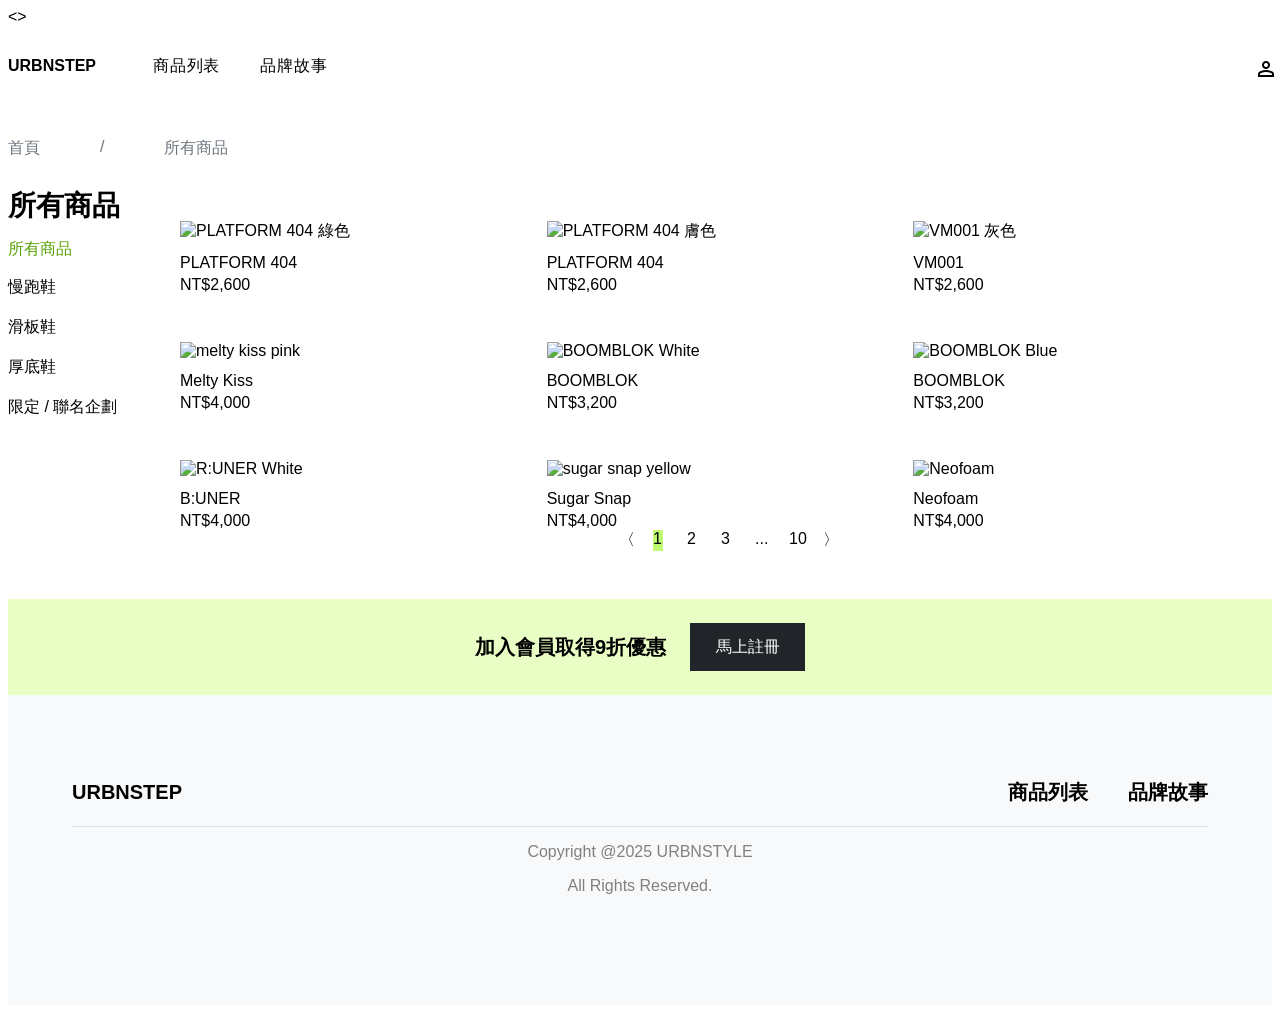
==== prodcut.html @ be023e5a "update" ====
<!DOCTYPE html>
<html lang="en">
<head>
    <meta charset="UTF-8">
    <meta name="viewport" content="width=device-width, initial-scale=1.0">
    <title>Document</title>
<link rel="stylesheet" href="product.css">
<link
    rel="stylesheet"
    href="https://fonts.googleapis.com/css2?family=Material+Symbols+Outlined:opsz,wght,FILL,GRAD@20..48,100..700,0..1,-50..200&icon_names=person"
  />

</head>
<>

<nav class="navbar">
  <div class="logo">URBNSTEP</div>

  <div class="nav">
    <span class="nav-text">商品列表</span>
    <span class="nav-text">品牌故事</span>
  </div>

  <span class="material-symbols-outlined person">person</span>
</nav>

<div class="homepage">
    <span>首頁</span>
    <span>/</span>
    <span>所有商品</span>
</div>

<div class="subpage-head">
    <p>所有商品</p>
</div>
<div class="layout">
  <div class="page-left">
    <p class="all">所有商品</p>
    <p>慢跑鞋</p>
    <p>滑板鞋</p>
    <p>厚底鞋</p>
    <p>限定 / 聯名企劃</p>
  </div>

  <div class="product-list">
    <ul>
      <li>
        <img
          src="https://raw.githubusercontent.com/hexschool/2022-web-layout-training/refs/heads/main/2025-week2/image.png"
          alt="PLATFORM 404 綠色"
        >
        <p>PLATFORM 404</p>
        <p>NT$2,600</p>
      </li>

      <li>
        <img
          src="https://github.com/hexschool/2022-web-layout-training/blob/main/2025-week2/product-1.png?raw=true"
          alt="PLATFORM 404 膚色"
        >
        <p>PLATFORM 404</p>
        <p>NT$2,600</p>
      </li>

      <li>
        <img
          src="https://github.com/hexschool/2022-web-layout-training/blob/main/2025-week2/product-2.png?raw=true"
          alt="VM001 灰色"
        >
        <p>VM001</p>
        <p>NT$2,600</p>
      </li>

      <li>
        <img src="https://github.com/hexschool/2022-web-layout-training/blob/main/2025-week2/product-3.png?raw=true"
        alt="melty kiss pink"
        >
        <p>Melty Kiss</p>
        <p>NT$4,000</p>
      </li>

      <li>
        <img src="https://github.com/hexschool/2022-web-layout-training/blob/main/2025-week2/product-4.png?raw=true"
        alt="BOOMBLOK White"
        >
        <p>BOOMBLOK</p>
        <p>NT$3,200</p>
      </li>

     <li>
        <img src="https://github.com/hexschool/2022-web-layout-training/blob/main/2025-week2/product-5.png?raw=true"
        alt="BOOMBLOK Blue"
        >
        <p>BOOMBLOK</p>
        <p>NT$3,200</p>
      </li>

      <li>
        <img src="https://github.com/hexschool/2022-web-layout-training/blob/main/2025-week2/product-6.png?raw=true"
        alt="R:UNER White"
        >
        <p>B:UNER</p>
        <p>NT$4,000</p>
      </li>

     <li>
        <img src="https://github.com/hexschool/2022-web-layout-training/blob/main/2025-week2/product-7.png?raw=true"
        alt="sugar snap yellow"
        >
        <p>Sugar Snap</p>
        <p>NT$4,000</p>
      </li>

      <li>
        <img src="https://github.com/hexschool/2022-web-layout-training/blob/main/2025-week2/product-8.png?raw=true"
        alt="Neofoam"
        >
        <p>Neofoam</p>
        <p>NT$4,000</p>
      </li>
</ul>
<ul class="pages">
    <li> 〈 </li>
    <li>1</li>
    <li>2</li>
    <li>3</li>
    <li>...</li>
    <li>10</li>
    <li> 〉</li>
    
</ul>

  </div>
  </div>


  <div class="discount-banner">
    <p>加入會員取得9折優惠</p>
    <a href="#" class="registra">馬上註冊</a>
  </div>

 <footer class="footer">
    <div class="footer-logo">
      <p class="logo1">URBNSTEP</p>

     <div class="footer-list">
        <p>商品列表</p>
        <p>品牌故事</p>
    </div> 
   </div> 

    <div class="copyright">
        <p>Copyright @2025 URBNSTYLE</p>
        <p>All Rights Reserved.</p>
    </div>

 </footer>


</div>

</body>
</html>
---- product.css ----
.page {
  max-width: 1920px;
  margin: 0 auto;
}

body{
    font-family: "Noto Sans TC", sans-serif;
}

.content {
    width: 1296px;
    margin:auto
    
}

.navbar{
    display:flex;
    align-items: center;
    max-width:1296px;
    height:80px;
    margin: 0 auto;
    gap:40px;
}

.logo{
    box-sizing: border-box;
    font-display: mina;
    font-style: bold;
    font-weight:700;
    width:105px;
    height:30px;
    margin-right:40px;
}

.nav {
  display: flex;
  align-items: center;
  gap: 40px;
}

.logo,
.nav-text {
  display: flex;
  align-items: center;
  height: 24px;
  line-height: 24px;
  margin: 0;
  gap:40px;
}

.nav-text {
  font-family: "Noto Sans TC", sans-serif;
  font-size: 16px;
  font-weight: 500;
  letter-spacing: 0.05em;
}

.person {
  margin-left: auto;
  font-size: 24px;
  cursor: pointer;
  width:18px;
  height:18px;
  padding-top:3px;
  padding-bottom: 3px;
  justify-content:flex-end;
}

.material-symbols-outlined {
  font-variation-settings:
  'FILL' 0,
  'wght' 400,
  'GRAD' 0,
  'opsz' 24
}

.homepage{
    display: flex;
    gap: 60px;
    font-size: 16px;
    color: #6c757d;
    margin-top:  32px;

}

.subpage-head{
    width:117px;
    height:34px;
    font-weight:700;
    font-size:28px;

}

.all {
  width: 172px;
  height: 24px;

  font-size: 16px;
  font-weight: 500;
  line-height: 24px;
  color: #57a203;
  margin-bottom:20px;
}

.page-left p {
  width: 172px;
  height: 24px;
  font-size: 16px;
  font-weight: 500;
  margin-bottom: 16px;
}

.product-list ul {
  display: flex;
  flex-wrap: wrap;
  gap: 48px 24px;

  margin: 0;
  padding: 0;
  list-style: none;
}

.product-list li {
  width: 342.67px;
}

.product-list img {
  display: block;
  width: 100%;
  height: auto;
}

.product-list p {
  margin: 0;
}

.product-list img + p {
  margin-top: 12px;
  margin-bottom: 4px;
}

.layout{
    display:flex;
    flex-direction:row;
    justify-content: space-between;
    align-items:flex-start;
    margin-bottom:40px;

}


.pages {
  display: flex;
  justify-content: center;
  margin-top:  100px;

}

.pages li {
  width:10px;
}

.pages li:nth-child(2) {
  background-color: #c0fa73;
}

.discount-banner{
  display:flex;  
  align-items:center;
  justify-content: center;
  background-color:#e8fec5;
  gap:24px;

  height:96px;
  width:100%;
  margin-top:48px;
}

.discount-banner p {
  margin: 0;
  font-size: 20px;
  font-weight: 700;
  
}

.registra {
  display: flex;
  justify-content: center;
  align-items: center;

  width: 115px;
  height: 48px;
  color: #fff;
  background-color: #212529;
  text-decoration: none;
}

.footer-logo {
    display:flex;
    align-items: center;
    justify-content: space-between;

    font-family: "Mina", sans-serif;
    font-size: 20px;
    font-weight: 700;
    font-style: normal;
    background-color: #f8f9fa;
    border-bottom: 1px solid #dee2e6;
    max-width: 1296px;
    margin:auto;
}

.footer-list {
  display: flex;
  align-items: center;
  gap: 40px;
  font-family: "Noto Sans TC", sans-serif;
  background-color: #f8f9fa;
}

.footer{
    
    padding:64px;
    background-color: #f8f9fa;
}

.copyright {
    background-color: #f8f9fa;
    color:gray;
    margin-bottom:20px;
    text-align: center;
    height:78px;
    font-size 14px;
    font-weight:400;
}
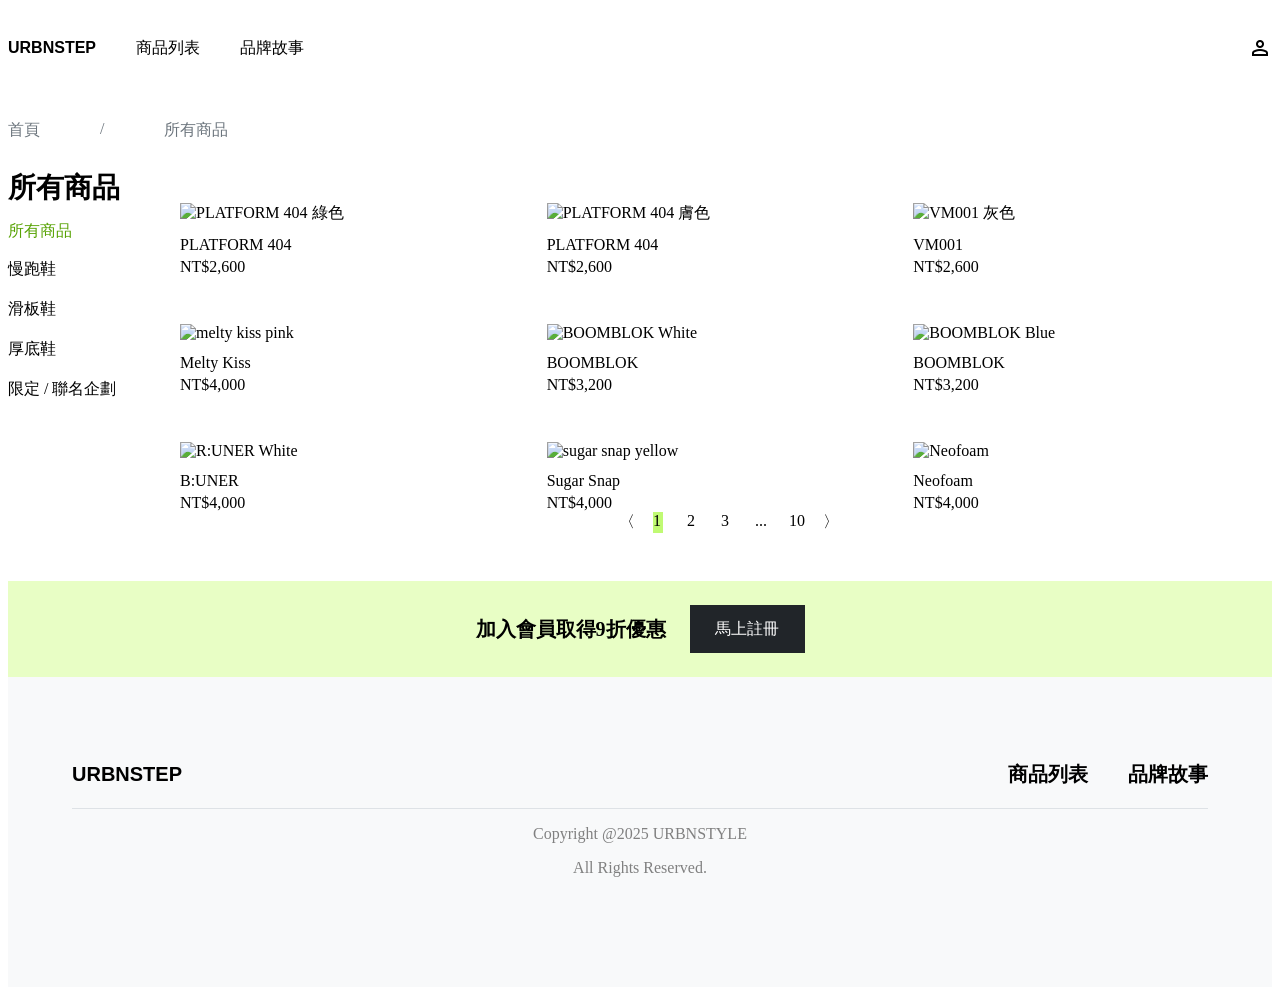
==== commit bcdbc6c5: "v4" ====
--- a/prodcut.html
+++ b/prodcut.html
@@ -4,16 +4,17 @@
     <meta charset="UTF-8">
     <meta name="viewport" content="width=device-width, initial-scale=1.0">
     <title>Document</title>
-<link rel="stylesheet" href="product.css">
+<link rel="stylesheet" href="./product.css">
 <link
     rel="stylesheet"
     href="https://fonts.googleapis.com/css2?family=Material+Symbols+Outlined:opsz,wght,FILL,GRAD@20..48,100..700,0..1,-50..200&icon_names=person"
   />
 
 </head>
-<>
 
-<nav class="navbar">
+<body>
+
+<header class="site-navbar">
   <div class="logo">URBNSTEP</div>
 
   <div class="nav">
@@ -21,13 +22,18 @@
     <span class="nav-text">品牌故事</span>
   </div>
 
-  <span class="material-symbols-outlined person">person</span>
-</nav>
+  <div class="person">
+  <span class="material-symbols-outlined">person</span>
+</div>
+</header>
 
-<div class="homepage">
-    <span>首頁</span>
-    <span>/</span>
-    <span>所有商品</span>
+<div class="page">
+    <div class="content">
+
+        <div class="homepage">
+            <span>首頁</span>
+            <span>/</span>
+            <span>所有商品</span>
 </div>
 
 <div class="subpage-head">
@@ -43,6 +49,7 @@
   </div>
 
   <div class="product-list">
+
     <ul>
       <li>
         <img
@@ -133,7 +140,7 @@
   </div>
   </div>
 
-
+</div>
   <div class="discount-banner">
     <p>加入會員取得9折優惠</p>
     <a href="#" class="registra">馬上註冊</a>
@@ -156,8 +163,6 @@
 
  </footer>
 
-
 </div>
-
 </body>
 </html>
--- a/product.css
+++ b/product.css
@@ -1,70 +1,44 @@
-.page {
-  max-width: 1920px;
-  margin: 0 auto;
-}
-
-body{
-    font-family: "Noto Sans TC", sans-serif;
-}
-
-.content {
-    width: 1296px;
-    margin:auto
+
+.site-navbar {
     
-}
-
-.navbar{
     display:flex;
     align-items: center;
+    
+    width:100%;
     max-width:1296px;
     height:80px;
     margin: 0 auto;
-    gap:40px;
 }
 
 .logo{
-    box-sizing: border-box;
-    font-display: mina;
-    font-style: bold;
+    flex-shrink: 0;
+    font-family: "mina", sans-serif;
     font-weight:700;
-    width:105px;
-    height:30px;
-    margin-right:40px;
+    white-space: nowrap;
 }
 
 .nav {
   display: flex;
+  flex-direction:row;
   align-items: center;
   gap: 40px;
-}
-
-.logo,
-.nav-text {
-  display: flex;
-  align-items: center;
-  height: 24px;
-  line-height: 24px;
-  margin: 0;
-  gap:40px;
-}
+  margin-left: 40px;
+}
+
 
 .nav-text {
   font-family: "Noto Sans TC", sans-serif;
   font-size: 16px;
   font-weight: 500;
-  letter-spacing: 0.05em;
+  white-space:nowrap;
 }
 
 .person {
+  display: flex;
+  align-items: center;
   margin-left: auto;
-  font-size: 24px;
-  cursor: pointer;
-  width:18px;
-  height:18px;
-  padding-top:3px;
-  padding-bottom: 3px;
-  justify-content:flex-end;
-}
+}
+
 
 .material-symbols-outlined {
   font-variation-settings:
@@ -73,6 +47,8 @@
   'GRAD' 0,
   'opsz' 24
 }
+
+
 
 .homepage{
     display: flex;
